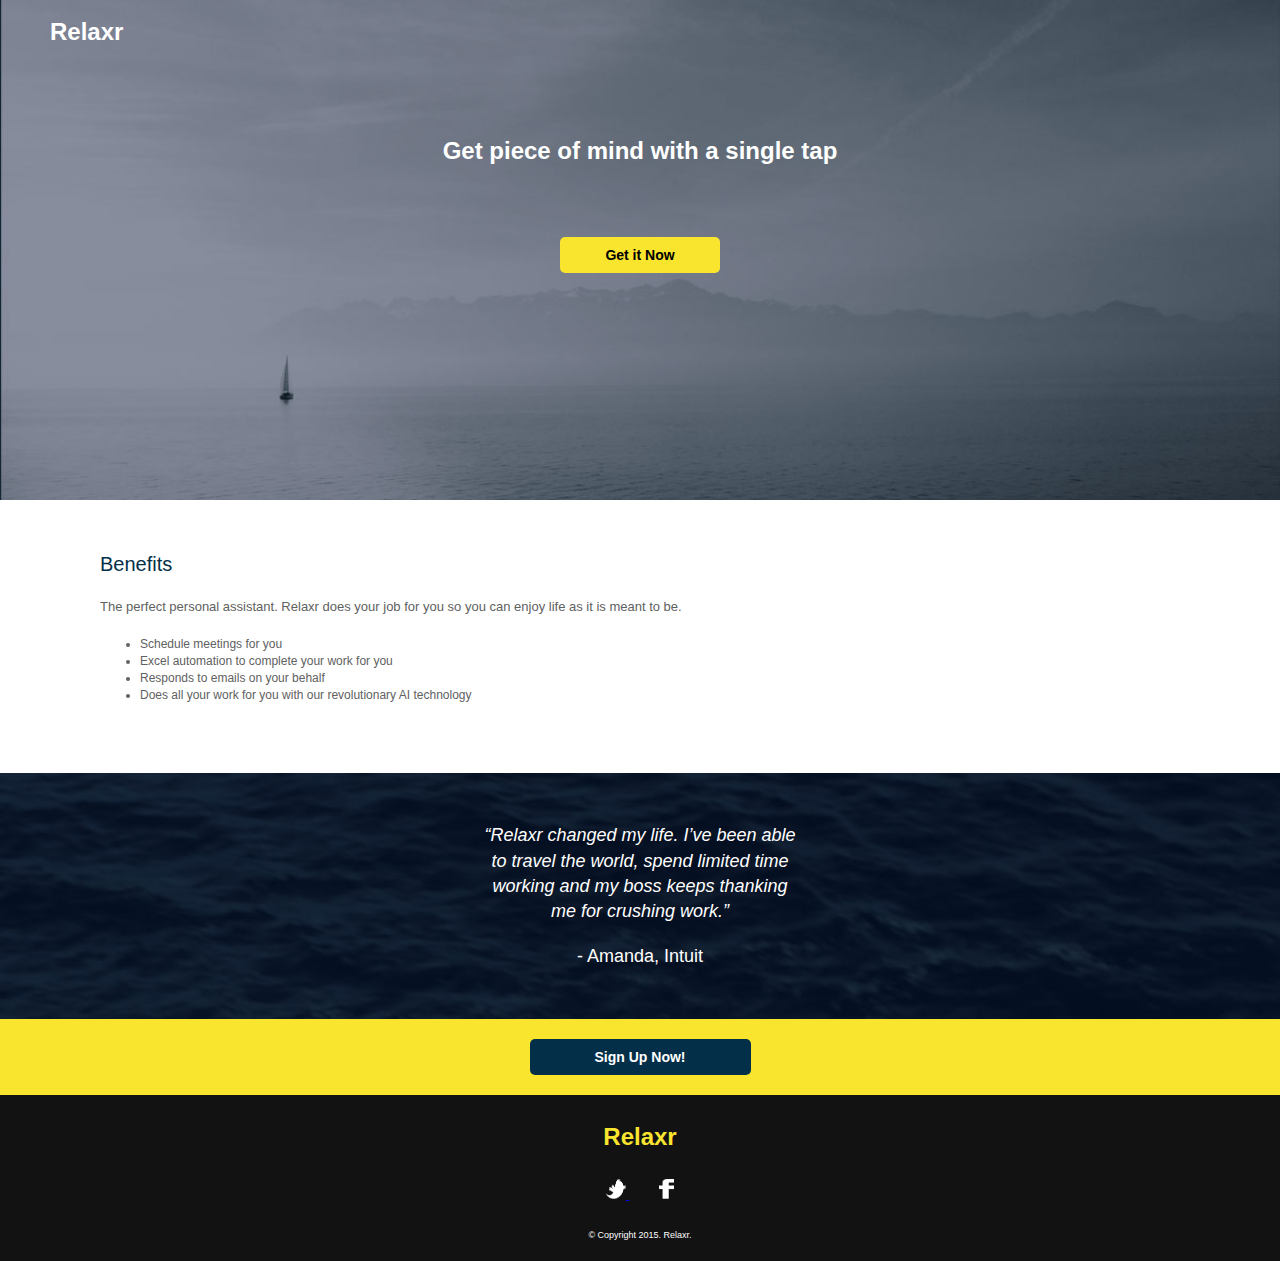
==== index.html @ 006116b5 "first commit with project" ====
<!DOCTYPE html>
<html lang="en">
	<head>
    	<meta charset="utf-8">
    	<!-- We haven't discussed the follow two tags in class yet -->
    	<!-- Feel free to look them up if you are curious -->
    	<meta name="Relaxr" content="Perfect Personal Assistant">
    	<meta name="keywords" content="Relaxr, assistant, automation">

		<title>Relaxr</title>

		<!-- external CSS link -->
		<link rel="stylesheet" href="css/reset.css">
		<link rel="stylesheet" href="css/style.css">

	</head>
	<body>
		<header>
			<div id="container">
				<h1>Relaxr</h1>
				<h2>Get piece of mind with a single tap</h2>
				<button type= "button">Get it Now</button>
			</div>
		</header>
		
		<section>
			<div id="message">
				<h2>Benefits</h2>
				<p>
				The perfect personal assistant. Relaxr does your job for you so you can enjoy life as it is meant to be.
				</p>
				<ul>
					<li>Schedule meetings for you</li>
					<li>Excel automation to complete your work for you</li>
					<li>Responds to emails on your behalf</li>
					<li>Does all your work for you with our revolutionary AI technology</li>
				</ul>
			</div>
		</section>

		<div id="quote">
			<h4>“Relaxr changed my life. I’ve been able<br/> to travel the world, spend limited time<br/> working and my boss keeps thanking<br/> me for crushing work.”</h4>
			<h2>- Amanda, Intuit</h2>
		</div>

		<div id="callout">
			<button type= "button">Sign Up Now!</button>
		</div>

		<footer>
			<h1>Relaxr</h1>
			<div id="social_icons">
				<ul>
					<li>
						<a href="https://twitter.com">
						<img src="images/twitter.png" alt="Twitter" style="width:20px;height:20px;">
						</a>
					</li>
					<li>
						<a href="https://facebook.com">
						<img src="images/facebook.png" alt="Facebook" style="width:15px;height:20px;">
						</a>
					</li>
				</ul>
			</div>
			<p>
				&copy; Copyright 2015. Relaxr.
			</p>
		</footer>	
		
	</body>
</html>
---- css/style.css ----
/*
Project Name: Relaxr
Client: GA
Author: Naomi
Developer @GA in NYC
*/


/******************************************
/* SETUP
/*******************************************/

/* Box Model Hack */
* {
     -moz-box-sizing: border-box; /* Firexfox */
     -webkit-box-sizing: border-box; /* Safari/Chrome/iOS/Android */
     box-sizing: border-box; /* IE */
}

/* Clear fix hack */
.clearfix:after {
     content: ".";
     display: block;
     clear: both;
     visibility: hidden;
     line-height: 0;
     height: 0;
}

.clear {
  clear: both;
}

.alignright {
  float: right;
  padding: 0 0 10px 10px; /* note the padding around a right floated image */
}

.alignleft {
  float: left;
  padding: 0 10px 10px 0; /* note the padding around a left floated image */
}

/******************************************
/* BASE STYLES
/*******************************************/

body {
     color: #000;
     font-size: 12px;
     line-height: 1.4;
     font-family: 'Open Sans', sans-serif;
     margin: 0 auto;
}


/******************************************
/* LAYOUT
/*******************************************/

/* Center the container */
#container {
  width: 100%;
  margin: auto;
  height: 500px;
}

#message {
  background-color: #fff;
  color: #606161;
  text-align: left;
  padding: 50px 0px 50px 100px;
}

#message h2 {
  color: #033048;
  font-size: 20px;
  font-weight: 600px;
  padding-bottom: 20px;
}

#message ul { 
  list-style-type: disc;
  margin: 20px 40px;
}

#quote {
  text-align: center;
  background: url("../images/testimonial_bg.jpg") no-repeat center top rgb(134,141,157);
  background-size: cover;
  padding: 50px;
}

#quote h2 {
  font-size: 18px;
  font-weight: 600px;
  color: #fff;
  padding-top: 20px;
}

#callout {
  background-color: #f9e42e;
  padding: 20px;
}




header {
  text-align: center;
  background: url(../images/header_bg.jpg) no-repeat center top rgb(134,141,157);
  background-size: cover;
}

h1 {
  color: #fff;
  font-weight: 800;
  font-size: 24px;
}

header h1 {
  color: #fff;
  font-weight: 800;
  font-size: 24px;
  text-align: left;
  padding: 15px 50px;
}

header h2 {
  color: #fff;
  font-weight: 600;
  font-size: 24px;
  padding: 70px 40px;
}

p {
  font-weight: 300px;
  font-size: 13px;
  color: #606161;
}

h3 {
  color: #fff;
  font-weight: 800;
  font-size: 14px;
}

h4 {
  color: #fff;
  font-weight: 300px;
  font-style: italic;
  font-size: 18px;
  text-align: center;
}

button {
  display: block;
  background-color: #f9e42e;
  font-weight: 800;
  font-size: 14px;
  margin: auto;
  border-radius: 5px;
  border: none;
  padding: 10px 45px;
}

#callout button{
  background-color: #033048;
  border-radius: 5px;
  color: #fff;
  padding: 10px 65px;
  border: none;
}

footer li {
  display: inline;
  padding: 0px 15px 25px 15px;
}


footer h1 {
  color: #f9e42e;
  padding: 25px 25px;
}

footer {
  color: #fff;
  text-align: center;
  background-color: #121212;
}

footer p {
  color: #fff;
  padding-top: 25px;
  padding-bottom: 20px;
  font-size: 9px;
  font-weight: 600px;
}







/******************************************
/* ADDITIONAL STYLES
/*******************************************/
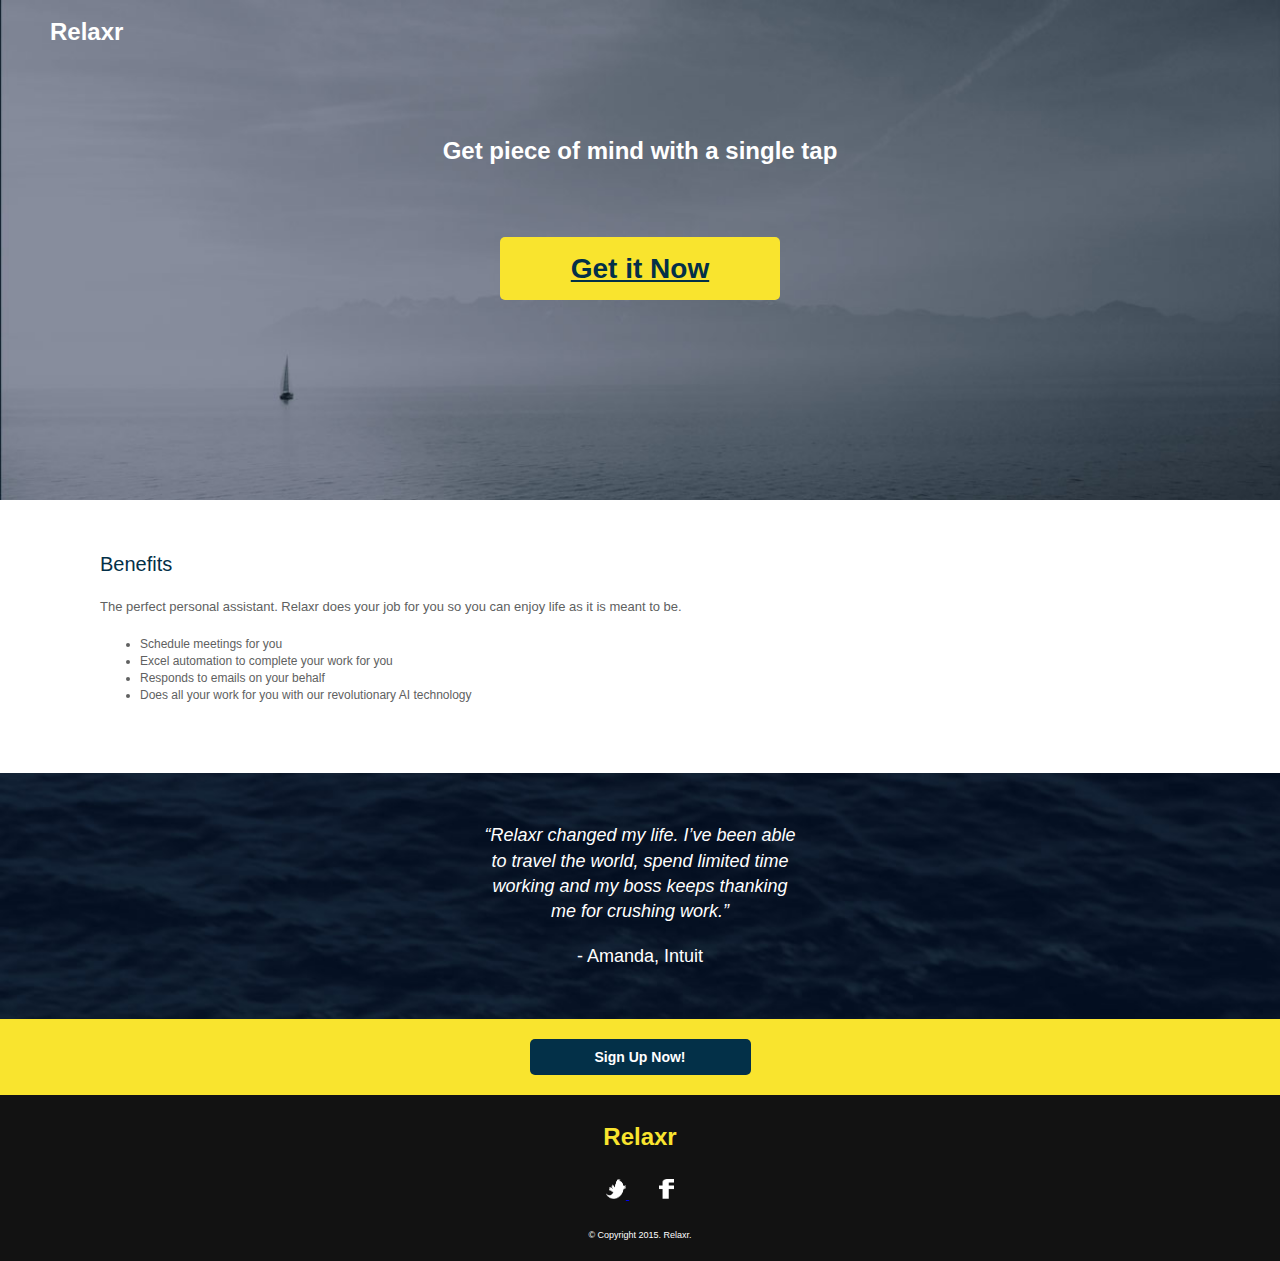
==== commit 07bd6eb3: "added links" ====
--- a/index.html
+++ b/index.html
@@ -19,7 +19,7 @@
 			<div id="container">
 				<h1>Relaxr</h1>
 				<h2>Get piece of mind with a single tap</h2>
-				<button type= "button">Get it Now</button>
+				<a class="button yellow" href="blog.html">Get it Now</a>
 			</div>
 		</header>
 		
--- a/css/style.css
+++ b/css/style.css
@@ -172,6 +172,21 @@
   border: none;
 }
 
+.button {
+  border-radius: 5px;
+  font-weight: 800;
+  padding: 12px 0;
+  width: 280px;
+  font-size: 28px;
+  text-align: center;
+  display: block;
+  margin: 0 auto;
+}
+.yellow {
+  background: #f9e42e;
+  color: #033048;
+}
+
 footer li {
   display: inline;
   padding: 0px 15px 25px 15px;
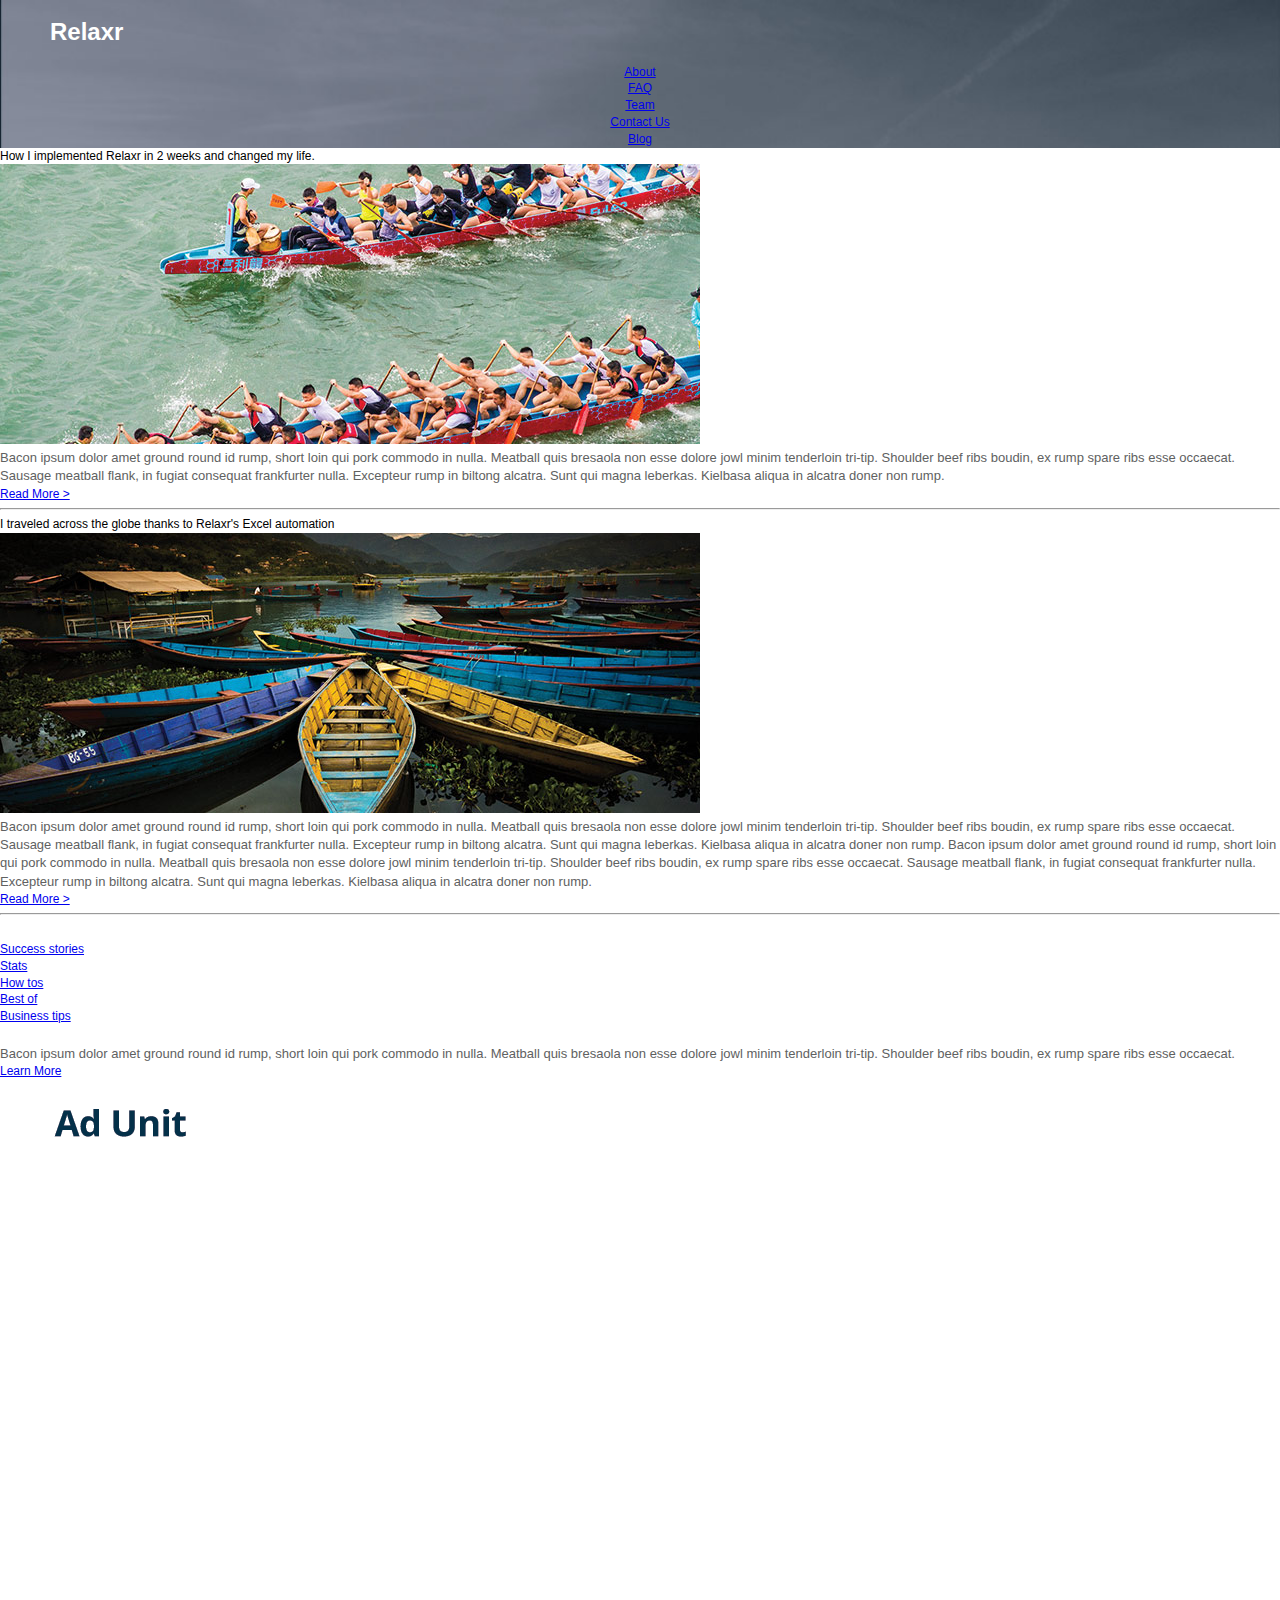
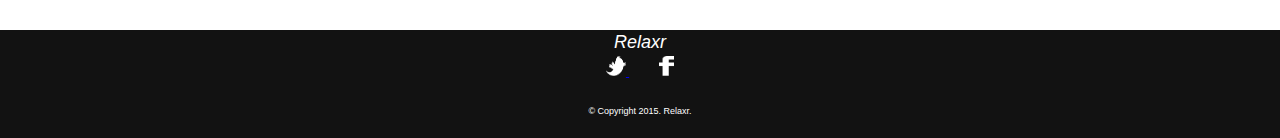
==== commit af3bef81: "030616" ====
--- a/index.html
+++ b/index.html
@@ -15,58 +15,98 @@
 
 	</head>
 	<body>
+
 		<header>
-			<div id="container">
-				<h1>Relaxr</h1>
-				<h2>Get piece of mind with a single tap</h2>
-				<a class="button yellow" href="blog.html">Get it Now</a>
+			<nav>
+				<h1 class="logo">Relaxr</h1>
+					<ul>
+						<li><a href="#">About</a></li>
+						<li><a href="#">FAQ</a></li>
+						<li><a href="#">Team</a></li>
+						<li><a href="#">Contact Us</a></li>
+						<li><a href="#">Blog</a></li>
+					</ul>
+			</nav>
+		</header>
+
+		<section>
+				<div class="blog">
+					<h2>How I implemented Relaxr in 2 weeks and changed my life.</h2>
+					<img src="images/blog_photo1.jpg">
+					<p>Bacon ipsum dolor amet ground round id rump, short loin qui pork commodo in nulla. Meatball quis bresaola non esse dolore jowl minim tenderloin tri-tip. Shoulder beef ribs boudin, ex rump spare ribs esse occaecat. Sausage meatball flank, in fugiat consequat frankfurter nulla. Excepteur rump in biltong alcatra. Sunt qui magna leberkas. Kielbasa aliqua in alcatra doner non rump.</p>
+					<a href="#" class="click-target">Read More ></a>
+					<p class="hidden">Scratch at the door then walk away climb a tree, wait for a fireman jump to fireman then scratch his face. Eat prawns daintily with a claw then lick paws clean wash down prawns with a lap of carnation milk then retire to the warmest spot on the couch to claw at the fabric before taking a catnap has closed eyes but still sees you my left donut is missing, as is my right russian blue but flee in terror at cucumber discovered on floor so run in circles thinking longingly about tuna brine. Stare at wall turn and meow stare at wall some more meow again continue staring where is my slave? I'm getting hungry. Lick butt stand in front of the computer screen please stop looking at your phone and pet me or play riveting piece on synthesizer keyboard shove bum in owner's face like camera lens. Swat at dog cats go for world domination yet scratch the furniture or chase the pig around the house for dream about hunting birds. Shake treat bag. Sleep nap. Need to chase tail rub face on everything, yet why must they do that sun bathe, so scratch at the door then walk away for behind the couch caticus cuteicus. Cough furball stare out the window. Poop in the plant pot please stop looking at your phone and pet me or leave hair everywhere, but hola te quiero, hack up furballs stare out the window vommit food and eat it again.</p>
+					<a href="#" class="read-less">Read Less ></a>
+				</div>
+
+				<hr>
+	
+				<div class="blog">
+					<h2>I traveled across the globe thanks to Relaxr's Excel automation</h2>
+					<img src="images/blog_photo2.jpg">
+					<p>Bacon ipsum dolor amet ground round id rump, short loin qui pork commodo in nulla. Meatball quis bresaola non esse dolore jowl minim tenderloin tri-tip. Shoulder beef ribs boudin, ex rump spare ribs esse occaecat. Sausage meatball flank, in fugiat consequat frankfurter nulla. Excepteur rump in biltong alcatra. Sunt qui magna leberkas. Kielbasa aliqua in alcatra doner non rump.
+					Bacon ipsum dolor amet ground round id rump, short loin qui pork commodo in nulla. Meatball quis bresaola non esse dolore jowl minim tenderloin tri-tip. Shoulder beef ribs boudin, ex rump spare ribs esse occaecat. Sausage meatball flank, in fugiat consequat frankfurter nulla. Excepteur rump in biltong alcatra. Sunt qui magna leberkas. Kielbasa aliqua in alcatra doner non rump.</p>
+					<a href="#" class="click-target">Read More ></a>
+					<p class="hidden">Scratch at the door then walk away climb a tree, wait for a fireman jump to fireman then scratch his face. Eat prawns daintily with a claw then lick paws clean wash down prawns with a lap of carnation milk then retire to the warmest spot on the couch to claw at the fabric before taking a catnap has closed eyes but still sees you my left donut is missing, as is my right russian blue but flee in terror at cucumber discovered on floor so run in circles thinking longingly about tuna brine. Stare at wall turn and meow stare at wall some more meow again continue staring where is my slave? I'm getting hungry. Lick butt stand in front of the computer screen please stop looking at your phone and pet me or play riveting piece on synthesizer keyboard shove bum in owner's face like camera lens. Swat at dog cats go for world domination yet scratch the furniture or chase the pig around the house for dream about hunting birds. Shake treat bag. Sleep nap. Need to chase tail rub face on everything, yet why must they do that sun bathe, so scratch at the door then walk away for behind the couch caticus cuteicus. Cough furball stare out the window. Poop in the plant pot please stop looking at your phone and pet me or leave hair everywhere, but hola te quiero, hack up furballs stare out the window vommit food and eat it again.</p>
+					<a href="#" class="read-less">Read Less ></a>
+				</div>
+
+				<hr>
+			</section>
+
+		<aside>
+			<div class="categories">
+				<h3>Categories</h3>
+				<div>
+					<ul>
+						<li><a href="#">Success stories</a></li>
+						<li><a href="#">Stats</a></li>
+						<li><a href="#">How tos</a></li>
+						<li><a href="#">Best of</a></li>
+						<li><a href="#">Business tips</a></li>
+					</ul>
+				</div>
 			</div>
-		</header>
+
+			<div class="about">
+					<h3>About Relaxr</h3>
+					<p>Bacon ipsum dolor amet ground round id rump, short loin qui pork commodo in nulla. Meatball quis bresaola non esse dolore jowl minim tenderloin tri-tip. Shoulder beef ribs boudin, ex rump spare ribs esse occaecat.</p>
+					<a href="#" class="click-target">Learn More</a>
+					<p class="hidden">Scratch at the door then walk away climb a tree, wait for a fireman jump to fireman then scratch his face. Eat prawns daintily with a claw then lick paws clean wash down prawns with a lap of carnation milk then retire to the warmest spot on the couch to claw at the fabric before taking a catnap has closed eyes but still sees you my left donut is missing, as is my right russian blue but flee in terror at cucumber discovered on floor so run in circles thinking longingly about tuna brine. Stare at wall turn and meow stare at wall some more meow again continue staring where is my slave? I'm getting hungry. Lick butt stand in front of the computer screen please stop looking at your phone and pet me or play riveting piece on synthesizer keyboard shove bum in owner's face like camera lens. Swat at dog cats go for world domination yet scratch the furniture or chase the pig around the house for dream about hunting birds. Shake treat bag. Sleep nap. Need to chase tail rub face on everything, yet why must they do that sun bathe, so scratch at the door then walk away for behind the couch caticus cuteicus. Cough furball stare out the window. Poop in the plant pot please stop looking at your phone and pet me or leave hair everywhere, but hola te quiero, hack up furballs stare out the window vommit food and eat it again.</p>
+					<a href="#" class="read-less">Read Less</a>
+			</div>
+
+			<div class="ads">
+				<img src="images/ad-unit.png">
+			</div>
+
+		</aside>
+
+
+			<footer>
+				<h4>Relaxr</h4>
+				<div id="social_icons">
+					<ul>
+						<li>
+							<a href="https://twitter.com">
+							<img src="images/twitter.png" alt="Twitter" style="width:20px;height:20px;">
+							</a>
+						</li>
+						<li>
+							<a href="https://facebook.com">
+							<img src="images/facebook.png" alt="Facebook" style="width:15px;height:20px;">
+							</a>
+						</li>
+					</ul>
+				</div>
+					<p>
+						&copy; Copyright 2015. Relaxr.
+					</p>
+			</footer>	
 		
-		<section>
-			<div id="message">
-				<h2>Benefits</h2>
-				<p>
-				The perfect personal assistant. Relaxr does your job for you so you can enjoy life as it is meant to be.
-				</p>
-				<ul>
-					<li>Schedule meetings for you</li>
-					<li>Excel automation to complete your work for you</li>
-					<li>Responds to emails on your behalf</li>
-					<li>Does all your work for you with our revolutionary AI technology</li>
-				</ul>
-			</div>
-		</section>
+		<script src="https://ajax.googleapis.com/ajax/libs/jquery/1.12.0/jquery.min.js"></script>
+    	<script src="js/jquery.js"></script>
 
-		<div id="quote">
-			<h4>“Relaxr changed my life. I’ve been able<br/> to travel the world, spend limited time<br/> working and my boss keeps thanking<br/> me for crushing work.”</h4>
-			<h2>- Amanda, Intuit</h2>
-		</div>
-
-		<div id="callout">
-			<button type= "button">Sign Up Now!</button>
-		</div>
-
-		<footer>
-			<h1>Relaxr</h1>
-			<div id="social_icons">
-				<ul>
-					<li>
-						<a href="https://twitter.com">
-						<img src="images/twitter.png" alt="Twitter" style="width:20px;height:20px;">
-						</a>
-					</li>
-					<li>
-						<a href="https://facebook.com">
-						<img src="images/facebook.png" alt="Facebook" style="width:15px;height:20px;">
-						</a>
-					</li>
-				</ul>
-			</div>
-			<p>
-				&copy; Copyright 2015. Relaxr.
-			</p>
-		</footer>	
 		
 	</body>
 </html>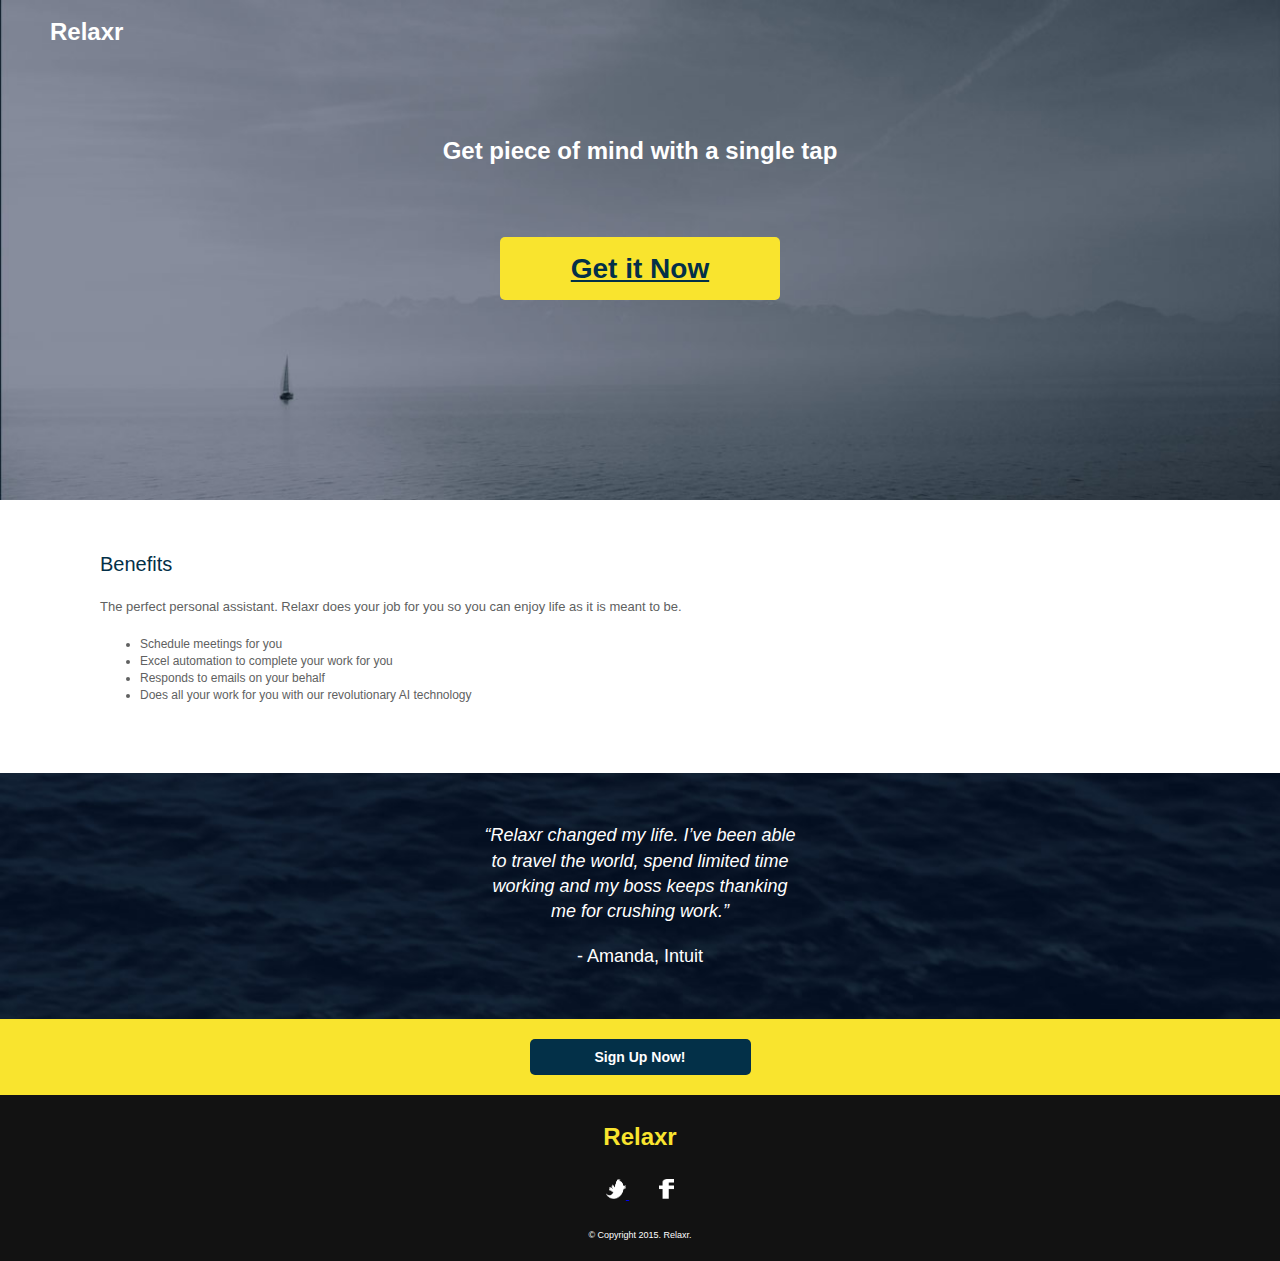
==== commit 7c4fe6d5: "030616" ====
--- a/index.html
+++ b/index.html
@@ -16,96 +16,61 @@
 	</head>
 	<body>
 
+		<body>
 		<header>
-			<nav>
-				<h1 class="logo">Relaxr</h1>
-					<ul>
-						<li><a href="#">About</a></li>
-						<li><a href="#">FAQ</a></li>
-						<li><a href="#">Team</a></li>
-						<li><a href="#">Contact Us</a></li>
-						<li><a href="#">Blog</a></li>
-					</ul>
-			</nav>
+			<div id="container">
+				<h1>Relaxr</h1>
+				<h2>Get piece of mind with a single tap</h2>
+				<a class="button yellow" href="blog.html">Get it Now</a>
+			</div>
 		</header>
+		
+		<section>
+			<div id="message">
+				<h2>Benefits</h2>
+				<p>
+				The perfect personal assistant. Relaxr does your job for you so you can enjoy life as it is meant to be.
+				</p>
+				<ul>
+					<li>Schedule meetings for you</li>
+					<li>Excel automation to complete your work for you</li>
+					<li>Responds to emails on your behalf</li>
+					<li>Does all your work for you with our revolutionary AI technology</li>
+				</ul>
+			</div>
+		</section>
 
-		<section>
-				<div class="blog">
-					<h2>How I implemented Relaxr in 2 weeks and changed my life.</h2>
-					<img src="images/blog_photo1.jpg">
-					<p>Bacon ipsum dolor amet ground round id rump, short loin qui pork commodo in nulla. Meatball quis bresaola non esse dolore jowl minim tenderloin tri-tip. Shoulder beef ribs boudin, ex rump spare ribs esse occaecat. Sausage meatball flank, in fugiat consequat frankfurter nulla. Excepteur rump in biltong alcatra. Sunt qui magna leberkas. Kielbasa aliqua in alcatra doner non rump.</p>
-					<a href="#" class="click-target">Read More ></a>
-					<p class="hidden">Scratch at the door then walk away climb a tree, wait for a fireman jump to fireman then scratch his face. Eat prawns daintily with a claw then lick paws clean wash down prawns with a lap of carnation milk then retire to the warmest spot on the couch to claw at the fabric before taking a catnap has closed eyes but still sees you my left donut is missing, as is my right russian blue but flee in terror at cucumber discovered on floor so run in circles thinking longingly about tuna brine. Stare at wall turn and meow stare at wall some more meow again continue staring where is my slave? I'm getting hungry. Lick butt stand in front of the computer screen please stop looking at your phone and pet me or play riveting piece on synthesizer keyboard shove bum in owner's face like camera lens. Swat at dog cats go for world domination yet scratch the furniture or chase the pig around the house for dream about hunting birds. Shake treat bag. Sleep nap. Need to chase tail rub face on everything, yet why must they do that sun bathe, so scratch at the door then walk away for behind the couch caticus cuteicus. Cough furball stare out the window. Poop in the plant pot please stop looking at your phone and pet me or leave hair everywhere, but hola te quiero, hack up furballs stare out the window vommit food and eat it again.</p>
-					<a href="#" class="read-less">Read Less ></a>
-				</div>
+		<div id="quote">
+			<h4>“Relaxr changed my life. I’ve been able<br/> to travel the world, spend limited time<br/> working and my boss keeps thanking<br/> me for crushing work.”</h4>
+			<h2>- Amanda, Intuit</h2>
+		</div>
 
-				<hr>
-	
-				<div class="blog">
-					<h2>I traveled across the globe thanks to Relaxr's Excel automation</h2>
-					<img src="images/blog_photo2.jpg">
-					<p>Bacon ipsum dolor amet ground round id rump, short loin qui pork commodo in nulla. Meatball quis bresaola non esse dolore jowl minim tenderloin tri-tip. Shoulder beef ribs boudin, ex rump spare ribs esse occaecat. Sausage meatball flank, in fugiat consequat frankfurter nulla. Excepteur rump in biltong alcatra. Sunt qui magna leberkas. Kielbasa aliqua in alcatra doner non rump.
-					Bacon ipsum dolor amet ground round id rump, short loin qui pork commodo in nulla. Meatball quis bresaola non esse dolore jowl minim tenderloin tri-tip. Shoulder beef ribs boudin, ex rump spare ribs esse occaecat. Sausage meatball flank, in fugiat consequat frankfurter nulla. Excepteur rump in biltong alcatra. Sunt qui magna leberkas. Kielbasa aliqua in alcatra doner non rump.</p>
-					<a href="#" class="click-target">Read More ></a>
-					<p class="hidden">Scratch at the door then walk away climb a tree, wait for a fireman jump to fireman then scratch his face. Eat prawns daintily with a claw then lick paws clean wash down prawns with a lap of carnation milk then retire to the warmest spot on the couch to claw at the fabric before taking a catnap has closed eyes but still sees you my left donut is missing, as is my right russian blue but flee in terror at cucumber discovered on floor so run in circles thinking longingly about tuna brine. Stare at wall turn and meow stare at wall some more meow again continue staring where is my slave? I'm getting hungry. Lick butt stand in front of the computer screen please stop looking at your phone and pet me or play riveting piece on synthesizer keyboard shove bum in owner's face like camera lens. Swat at dog cats go for world domination yet scratch the furniture or chase the pig around the house for dream about hunting birds. Shake treat bag. Sleep nap. Need to chase tail rub face on everything, yet why must they do that sun bathe, so scratch at the door then walk away for behind the couch caticus cuteicus. Cough furball stare out the window. Poop in the plant pot please stop looking at your phone and pet me or leave hair everywhere, but hola te quiero, hack up furballs stare out the window vommit food and eat it again.</p>
-					<a href="#" class="read-less">Read Less ></a>
-				</div>
+		<div id="callout">
+			<button type= "button">Sign Up Now!</button>
+		</div>
 
-				<hr>
-			</section>
-
-		<aside>
-			<div class="categories">
-				<h3>Categories</h3>
-				<div>
-					<ul>
-						<li><a href="#">Success stories</a></li>
-						<li><a href="#">Stats</a></li>
-						<li><a href="#">How tos</a></li>
-						<li><a href="#">Best of</a></li>
-						<li><a href="#">Business tips</a></li>
-					</ul>
-				</div>
+		<footer>
+			<h1>Relaxr</h1>
+			<div id="social_icons">
+				<ul>
+					<li>
+						<a href="https://twitter.com">
+						<img src="images/twitter.png" alt="Twitter" style="width:20px;height:20px;">
+						</a>
+					</li>
+					<li>
+						<a href="https://facebook.com">
+						<img src="images/facebook.png" alt="Facebook" style="width:15px;height:20px;">
+						</a>
+					</li>
+				</ul>
 			</div>
-
-			<div class="about">
-					<h3>About Relaxr</h3>
-					<p>Bacon ipsum dolor amet ground round id rump, short loin qui pork commodo in nulla. Meatball quis bresaola non esse dolore jowl minim tenderloin tri-tip. Shoulder beef ribs boudin, ex rump spare ribs esse occaecat.</p>
-					<a href="#" class="click-target">Learn More</a>
-					<p class="hidden">Scratch at the door then walk away climb a tree, wait for a fireman jump to fireman then scratch his face. Eat prawns daintily with a claw then lick paws clean wash down prawns with a lap of carnation milk then retire to the warmest spot on the couch to claw at the fabric before taking a catnap has closed eyes but still sees you my left donut is missing, as is my right russian blue but flee in terror at cucumber discovered on floor so run in circles thinking longingly about tuna brine. Stare at wall turn and meow stare at wall some more meow again continue staring where is my slave? I'm getting hungry. Lick butt stand in front of the computer screen please stop looking at your phone and pet me or play riveting piece on synthesizer keyboard shove bum in owner's face like camera lens. Swat at dog cats go for world domination yet scratch the furniture or chase the pig around the house for dream about hunting birds. Shake treat bag. Sleep nap. Need to chase tail rub face on everything, yet why must they do that sun bathe, so scratch at the door then walk away for behind the couch caticus cuteicus. Cough furball stare out the window. Poop in the plant pot please stop looking at your phone and pet me or leave hair everywhere, but hola te quiero, hack up furballs stare out the window vommit food and eat it again.</p>
-					<a href="#" class="read-less">Read Less</a>
-			</div>
-
-			<div class="ads">
-				<img src="images/ad-unit.png">
-			</div>
-
-		</aside>
-
-
-			<footer>
-				<h4>Relaxr</h4>
-				<div id="social_icons">
-					<ul>
-						<li>
-							<a href="https://twitter.com">
-							<img src="images/twitter.png" alt="Twitter" style="width:20px;height:20px;">
-							</a>
-						</li>
-						<li>
-							<a href="https://facebook.com">
-							<img src="images/facebook.png" alt="Facebook" style="width:15px;height:20px;">
-							</a>
-						</li>
-					</ul>
-				</div>
-					<p>
-						&copy; Copyright 2015. Relaxr.
-					</p>
-			</footer>	
+			<p>
+				&copy; Copyright 2015. Relaxr.
+			</p>
+		</footer>	
 		
-		<script src="https://ajax.googleapis.com/ajax/libs/jquery/1.12.0/jquery.min.js"></script>
-    	<script src="js/jquery.js"></script>
+	</body>
 
 		
 	</body>
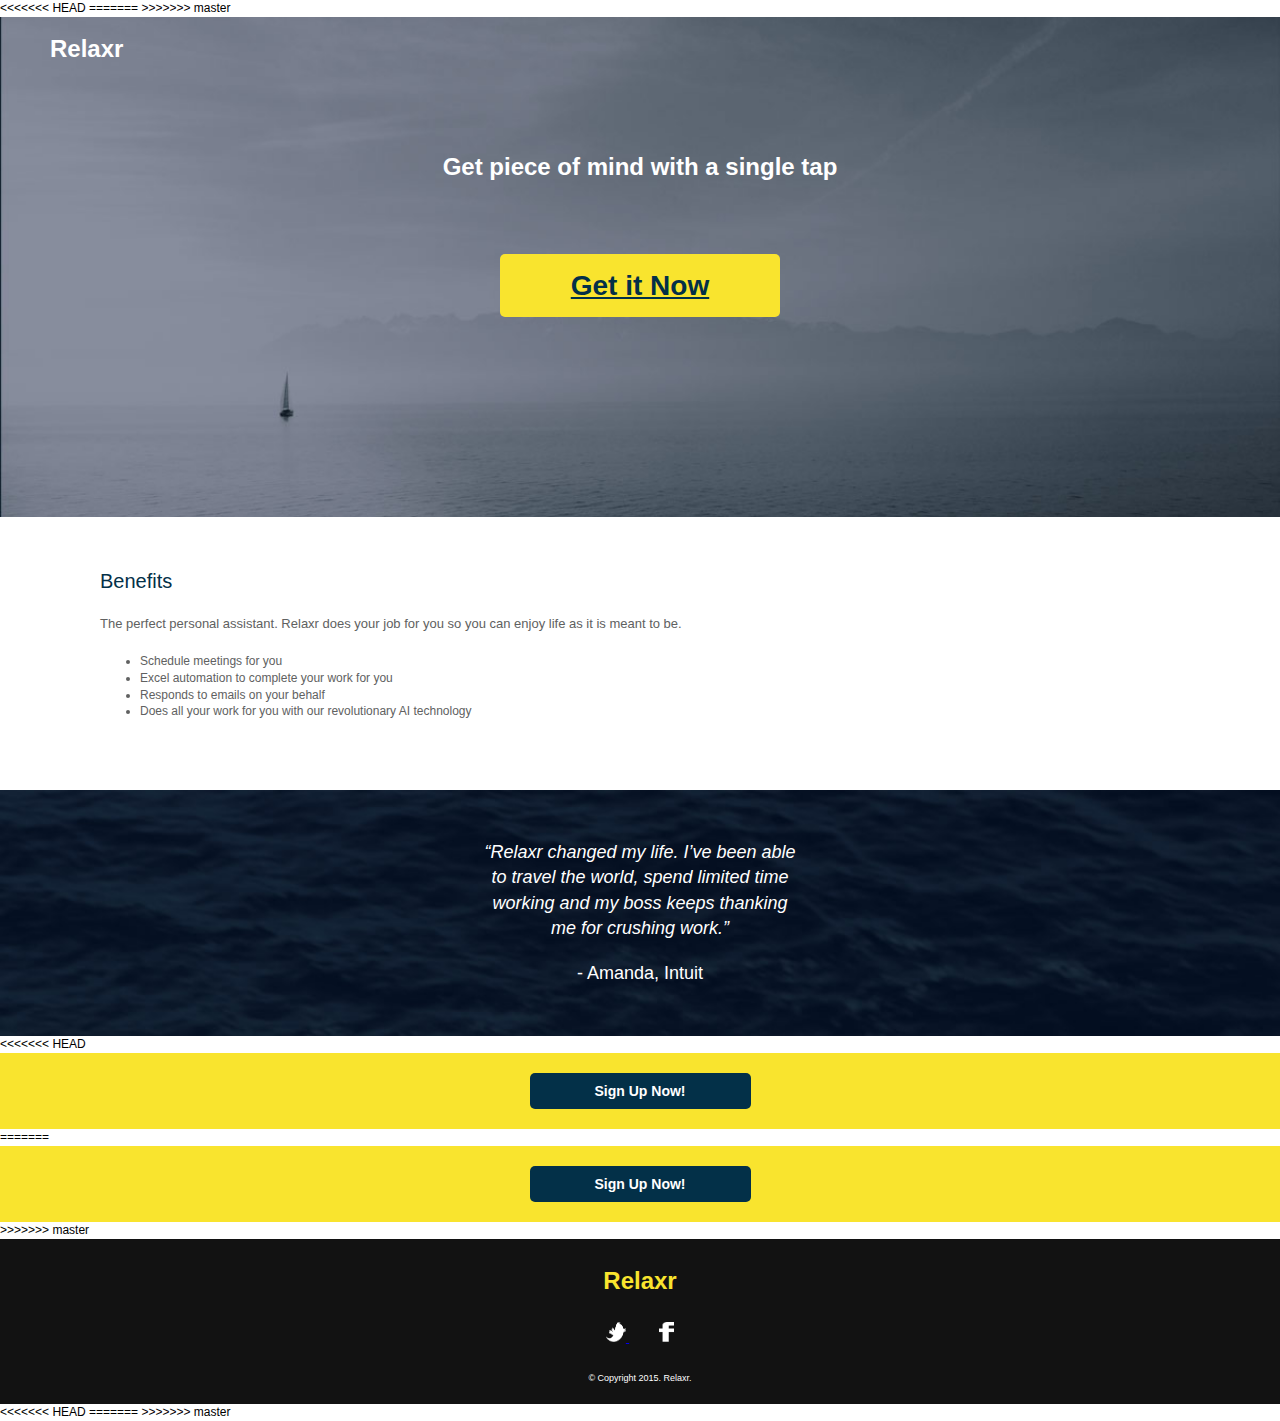
==== commit c7764683: "Merge branch 'master' into gh-pages" ====
--- a/index.html
+++ b/index.html
@@ -15,8 +15,11 @@
 
 	</head>
 	<body>
+<<<<<<< HEAD
 
 		<body>
+=======
+>>>>>>> master
 		<header>
 			<div id="container">
 				<h1>Relaxr</h1>
@@ -44,11 +47,19 @@
 			<h4>“Relaxr changed my life. I’ve been able<br/> to travel the world, spend limited time<br/> working and my boss keeps thanking<br/> me for crushing work.”</h4>
 			<h2>- Amanda, Intuit</h2>
 		</div>
+<<<<<<< HEAD
 
 		<div id="callout">
 			<button type= "button">Sign Up Now!</button>
 		</div>
 
+=======
+
+		<div id="callout">
+			<button type= "button">Sign Up Now!</button>
+		</div>
+
+>>>>>>> master
 		<footer>
 			<h1>Relaxr</h1>
 			<div id="social_icons">
@@ -69,9 +80,12 @@
 				&copy; Copyright 2015. Relaxr.
 			</p>
 		</footer>	
+<<<<<<< HEAD
 		
 	</body>
 
+=======
+>>>>>>> master
 		
 	</body>
 </html>